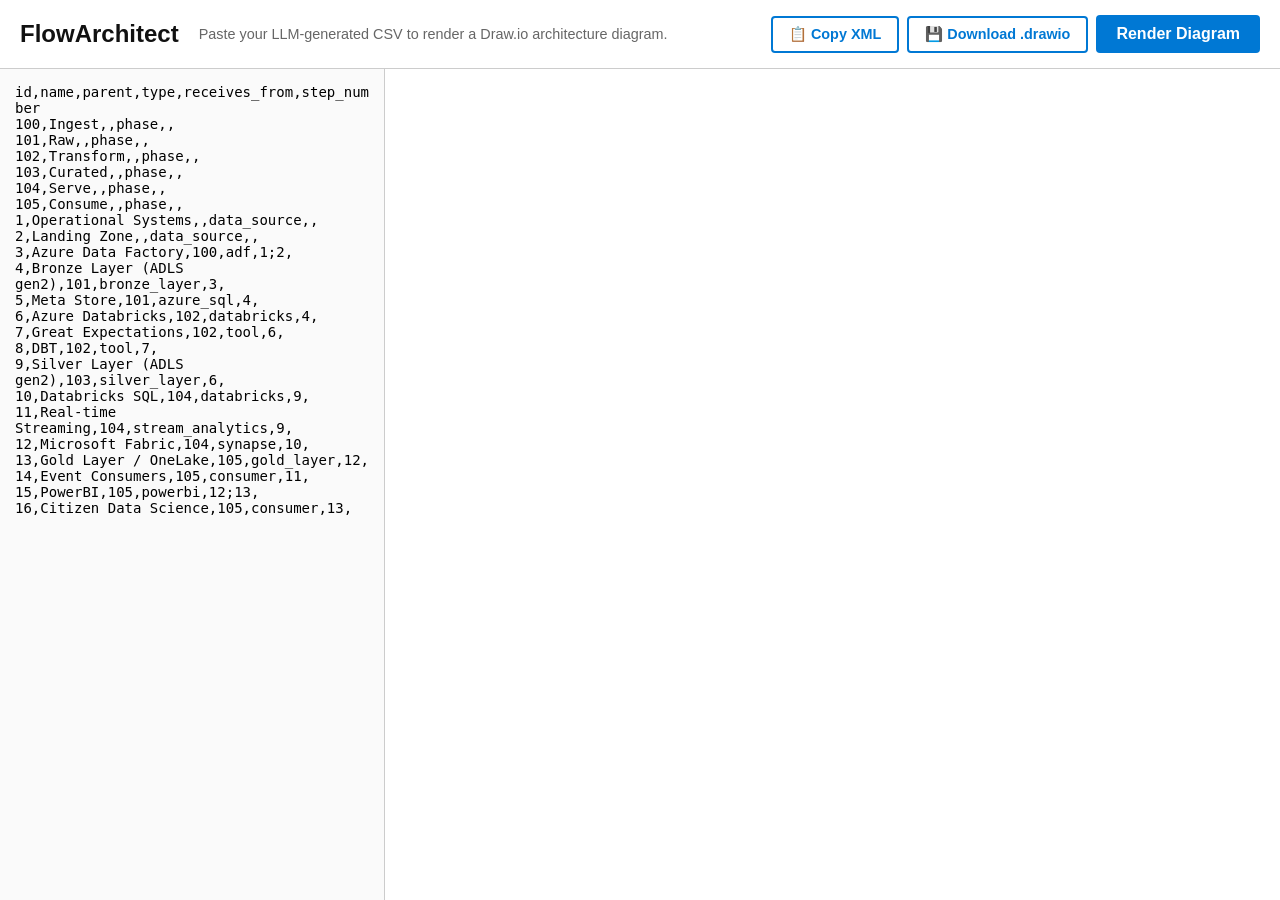
==== FlowArchitect.html @ b3bba188 "feat: portability + prompt engineering - Added 📋 Copy XML button (clipboard + fallback for non-HTTPS" ====
<!DOCTYPE html>
<html lang="en">
<head>
    <meta charset="UTF-8">
    <meta name="viewport" content="width=device-width, initial-scale=1.0">
    <title>FlowArchitect: LLM to Draw.io</title>
    <style>
:root {
    --bg-color: #f4f5f7;
    --text-color: #333;
    --border-color: #ccc;
    --accent-color: #0078d4; /* Microsoft Blue */
}

body {
    font-family: 'Segoe UI', Tahoma, Geneva, Verdana, sans-serif;
    margin: 0;
    padding: 0;
    display: flex;
    flex-direction: column;
    height: 100vh;
    background-color: var(--bg-color);
    color: var(--text-color);
}

header {
    background-color: #fff;
    padding: 15px 20px;
    display: flex;
    align-items: center;
    border-bottom: 1px solid var(--border-color);
}

header h1 {
    margin: 0;
    font-size: 1.5rem;
    margin-right: 20px;
    color: #111;
}

header p {
    margin: 0;
    flex-grow: 1;
    font-size: 0.9rem;
    color: #666;
}

#renderBtn {
    background-color: var(--accent-color);
    color: #fff;
    border: none;
    padding: 10px 20px;
    font-size: 1rem;
    border-radius: 4px;
    cursor: pointer;
    font-weight: bold;
    transition: background-color 0.2s;
}

#renderBtn:hover {
    background-color: #005a9e;
}

#copyXmlBtn, #downloadBtn {
    background-color: #fff;
    color: var(--accent-color);
    border: 2px solid var(--accent-color);
    padding: 8px 16px;
    font-size: 0.9rem;
    border-radius: 4px;
    cursor: pointer;
    font-weight: 600;
    transition: all 0.2s;
    margin-right: 8px;
}

#copyXmlBtn:hover, #downloadBtn:hover {
    background-color: var(--accent-color);
    color: #fff;
}

.container {
    display: flex;
    flex-grow: 1;
    overflow: hidden;
}

.left-pane {
    width: 30%;
    min-width: 300px;
    border-right: 1px solid var(--border-color);
    display: flex;
    flex-direction: column;
}

#csvInput {
    flex-grow: 1;
    padding: 15px;
    font-family: monospace;
    font-size: 14px;
    border: none;
    resize: none;
    background-color: #fafafa;
}

#csvInput:focus {
    outline: none;
    background-color: #fff;
}

.right-pane {
    flex-grow: 1;
    display: flex;
    background-color: #fff;
}

#drawio-iframe {
    width: 100%;
    height: 100%;
    border: none;
}
</style>
</head>
<body>
    <header>
        <h1>FlowArchitect</h1>
        <p>Paste your LLM-generated CSV to render a Draw.io architecture diagram.</p>
        <button id="copyXmlBtn" title="Generate XML and copy to clipboard">📋 Copy XML</button>
        <button id="downloadBtn" title="Download as .drawio file">💾 Download .drawio</button>
        <button id="renderBtn">Render Diagram</button>
    </header>

    <div class="container">
        <div class="left-pane">
            <textarea id="csvInput">id,name,parent,type,receives_from,step_number
100,Ingest,,phase,,
101,Raw,,phase,,
102,Transform,,phase,,
103,Curated,,phase,,
104,Serve,,phase,,
105,Consume,,phase,,
1,Operational Systems,,data_source,,
2,Landing Zone,,data_source,,
3,Azure Data Factory,100,adf,1;2,
4,Bronze Layer (ADLS gen2),101,bronze_layer,3,
5,Meta Store,101,azure_sql,4,
6,Azure Databricks,102,databricks,4,
7,Great Expectations,102,tool,6,
8,DBT,102,tool,7,
9,Silver Layer (ADLS gen2),103,silver_layer,6,
10,Databricks SQL,104,databricks,9,
11,Real-time Streaming,104,stream_analytics,9,
12,Microsoft Fabric,104,synapse,10,
13,Gold Layer / OneLake,105,gold_layer,12,
14,Event Consumers,105,consumer,11,
15,PowerBI,105,powerbi,12;13,
16,Citizen Data Science,105,consumer,13,</textarea>
        </div>
        <div class="right-pane">
            <!-- Draw.io embedded iframe -->
            <iframe id="drawio-iframe" src="https://embed.diagrams.net/?embed=1&ui=min&proto=json&noSaveBtn=1&noExitBtn=1" frameborder="0"></iframe>
        </div>
    </div>

    <script>
// ========================================================
// FlowArchitect - XML Generation Engine v2
// ========================================================
// Generates mxGraph XML with precise x,y positioning.
// No reliance on Draw.io's auto-layout.
// ========================================================

const ICON_BASE = 'https://raw.githubusercontent.com/jgraph/drawio/master/src/main/webapp/img/lib/';

const imgStyle = (path) =>
    'image;html=1;image=' + ICON_BASE + path + ';verticalLabelPosition=bottom;verticalAlign=top;align=center;fontSize=11;fontColor=#333333;';

const STENCILS = {
    // ---- Structural ----
    'zone': {
        style: 'rounded=1;whiteSpace=wrap;html=1;fillColor=#E6F2E6;strokeColor=#82b366;fontColor=#333333;fontSize=11;fontStyle=1;verticalAlign=top;spacingTop=5;',
        w: 'auto', h: 'auto'
    },
    'zone_blue': {
        style: 'rounded=1;whiteSpace=wrap;html=1;fillColor=#DAE8FC;strokeColor=#6c8ebf;fontColor=#333333;fontSize=11;fontStyle=1;verticalAlign=top;spacingTop=5;',
        w: 'auto', h: 'auto'
    },
    'governance_bar': {
        style: 'rounded=0;whiteSpace=wrap;html=1;fillColor=#f5f5f5;strokeColor=#cccccc;fontColor=#333333;fontSize=10;fontStyle=0;align=center;verticalAlign=middle;',
        w: 'auto', h: 35
    },
    // ---- Data Sources ----
    'data_source': {
        style: 'rounded=0;whiteSpace=wrap;html=1;fillColor=#ffffff;strokeColor=#333333;fontColor=#333333;fontSize=11;align=center;verticalAlign=middle;',
        w: 120, h: 45
    },
    // ---- Azure Services ----
    'adf':            { style: imgStyle('azure2/databases/Data_Factory.svg'),                  w: 48, h: 48 },
    'databricks':     { style: imgStyle('azure2/analytics/Azure_Databricks.svg'),              w: 48, h: 55 },
    'event_hubs':     { style: imgStyle('azure2/iot/Event_Hubs.svg'),                          w: 48, h: 48 },
    'cosmos_db':      { style: imgStyle('azure2/databases/Azure_Cosmos_DB.svg'),               w: 48, h: 48 },
    'azure_sql':      { style: imgStyle('azure2/databases/SQL_Database.svg'),                  w: 48, h: 48 },
    'powerbi':        { style: imgStyle('azure2/power_platform/PowerBI.svg'),                  w: 48, h: 55 },
    'synapse':        { style: imgStyle('azure2/analytics/Azure_Synapse_Analytics.svg'),       w: 48, h: 48 },
    'stream_analytics': { style: imgStyle('azure2/analytics/Stream_Analytics_Jobs.svg'),       w: 48, h: 48 },
    'purview':        { style: imgStyle('azure2/databases/Azure_Purview_Accounts.svg'),        w: 48, h: 48 },
    'data_catalog':   { style: imgStyle('azure2/integration/Azure_Data_Catalog.svg'),          w: 48, h: 48 },
    'adls':           { style: imgStyle('azure2/storage/Data_Lake_Storage_Gen1.svg'),          w: 48, h: 48 },
    'azure_monitor':  { style: imgStyle('azure2/management_governance/Monitor.svg'),           w: 48, h: 48 },
    'web_app':        { style: imgStyle('azure2/app_services/App_Services.svg'),               w: 48, h: 48 },
    // ---- Storage layers ----
    'bronze_layer': {
        style: 'rounded=1;whiteSpace=wrap;html=1;fillColor=#FFF2CC;strokeColor=#D6B656;fontColor=#333333;fontSize=11;fontStyle=1;align=center;verticalAlign=middle;',
        w: 120, h: 45
    },
    'silver_layer': {
        style: 'rounded=1;whiteSpace=wrap;html=1;fillColor=#E1D5E7;strokeColor=#9673A6;fontColor=#333333;fontSize=11;fontStyle=1;align=center;verticalAlign=middle;',
        w: 120, h: 45
    },
    'gold_layer': {
        style: 'rounded=1;whiteSpace=wrap;html=1;fillColor=#D5E8D4;strokeColor=#82B366;fontColor=#333333;fontSize=11;fontStyle=1;align=center;verticalAlign=middle;',
        w: 120, h: 45
    },
    // ---- Tools (no Azure icon) ----
    'tool': {
        style: 'rounded=1;whiteSpace=wrap;html=1;fillColor=#ffffff;strokeColor=#666666;fontColor=#333333;fontSize=10;align=center;verticalAlign=middle;',
        w: 70, h: 35
    },
    'consumer': {
        style: 'rounded=1;whiteSpace=wrap;html=1;fillColor=#f0f0f0;strokeColor=#999999;fontColor=#333333;fontSize=10;align=center;verticalAlign=middle;',
        w: 130, h: 40
    },
    // ---- Fallback ----
    'default': {
        style: 'rounded=1;whiteSpace=wrap;html=1;fillColor=#ffffff;strokeColor=#a6a6a6;fontColor=#333333;fontSize=11;',
        w: 120, h: 50
    }
};

// Layout constants (pixels)
const L = {
    leftMargin: 30,
    sourceColW: 140,   // width for the source column (col -1)
    phaseColW: 155,    // width per phase column
    headerY: 10,       // y of phase header labels
    headerH: 28,       // height of header labels
    contentY: 50,      // y start for first content row
    rowH: 100          // vertical spacing between rows
};

// ---- Draw.io iframe communication ----
const iframe = document.getElementById('drawio-iframe');
let iframeReady = false;

window.addEventListener('message', function(evt) {
    if (evt.data && evt.data.length > 0) {
        try {
            const msg = JSON.parse(evt.data);
            if (msg.event === 'init') {
                iframeReady = true;
                console.log('Draw.io iframe ready (init event received)');
                document.getElementById('renderBtn').textContent = 'Render Diagram';
            }
        } catch (e) {}
    }
});

// Fallback: if init event not received after 12s, force ready
setTimeout(() => {
    if (!iframeReady) {
        console.warn('Draw.io init timeout — forcing ready state');
        iframeReady = true;
        document.getElementById('renderBtn').textContent = 'Render Diagram';
    }
}, 12000);

// Show loading state on button
document.getElementById('renderBtn').textContent = 'Loading Draw.io...';

document.getElementById('renderBtn').addEventListener('click', () => {
    if (!iframeReady) {
        alert('Draw.io is still loading. Please wait a moment.');
        return;
    }
    const csv = document.getElementById('csvInput').value.trim();
    if (!csv) return;

    try {
        const xml = buildDiagram(csv);
        console.log('Generated XML:
', xml);
        iframe.contentWindow.postMessage(JSON.stringify({
            action: 'load',
            autosave: 1,
            xml: xml
        }), '*');
    } catch (err) {
        console.error('Diagram generation error:', err);
        alert('Error: ' + err.message);
    }
});

// ---- Copy XML to clipboard ----
document.getElementById('copyXmlBtn').addEventListener('click', () => {
    const csv = document.getElementById('csvInput').value.trim();
    if (!csv) { alert('No CSV data to convert.'); return; }

    try {
        const xml = buildDiagram(csv);
        navigator.clipboard.writeText(xml).then(() => {
            const btn = document.getElementById('copyXmlBtn');
            btn.textContent = '✅ Copied!';
            setTimeout(() => { btn.textContent = '📋 Copy XML'; }, 2000);
        }).catch(() => {
            // Fallback for non-HTTPS contexts
            const ta = document.createElement('textarea');
            ta.value = xml; document.body.appendChild(ta);
            ta.select(); document.execCommand('copy');
            document.body.removeChild(ta);
            const btn = document.getElementById('copyXmlBtn');
            btn.textContent = '✅ Copied!';
            setTimeout(() => { btn.textContent = '📋 Copy XML'; }, 2000);
        });
    } catch (err) {
        alert('Error: ' + err.message);
    }
});

// ---- Download .drawio file ----
document.getElementById('downloadBtn').addEventListener('click', () => {
    const csv = document.getElementById('csvInput').value.trim();
    if (!csv) { alert('No CSV data to convert.'); return; }

    try {
        const xml = buildDiagram(csv);
        const blob = new Blob([xml], { type: 'application/xml' });
        const url = URL.createObjectURL(blob);
        const a = document.createElement('a');
        a.href = url;
        a.download = 'architecture.drawio';
        document.body.appendChild(a);
        a.click();
        document.body.removeChild(a);
        URL.revokeObjectURL(url);
        const btn = document.getElementById('downloadBtn');
        btn.textContent = '✅ Downloaded!';
        setTimeout(() => { btn.textContent = '💾 Download .drawio'; }, 2000);
    } catch (err) {
        alert('Error: ' + err.message);
    }
});

// ============================================================
// Main diagram builder: CSV → mxGraph XML
// ============================================================
function buildDiagram(csvText) {
    // --- 1. Parse CSV ---
    const lines = csvText.split('
').filter(l => l.trim());
    const hdrs = lines[0].split(',').map(h => h.trim());
    const idx = name => hdrs.indexOf(name);

    const allNodes = [];
    const byId = {};

    for (let i = 1; i < lines.length; i++) {
        const vals = csvSplit(lines[i]);
        const n = {
            id:            (vals[idx('id')]            || '').trim(),
            name:          (vals[idx('name')]          || '').trim(),
            parent:        (vals[idx('parent')]        || '').trim(),
            type:          (vals[idx('type')]          || '').trim(),
            receives_from: (vals[idx('receives_from')] || '').trim(),
            step_number:   (vals[idx('step_number')]   || '').trim()
        };
        allNodes.push(n);
        byId[n.id] = n;
    }

    // --- 2. Separate phases from content ---
    const phases = allNodes.filter(n => n.type === 'phase');
    const content = allNodes.filter(n => n.type !== 'phase');
    const phaseIdx = {};
    phases.forEach((p, i) => { phaseIdx[p.id] = i; });

    // --- 3. Build edge list ---
    const edges = [];
    content.forEach(n => {
        if (!n.receives_from) return;
        n.receives_from.split(';').forEach(srcId => {
            srcId = srcId.trim();
            if (srcId && byId[srcId]) {
                edges.push({ from: srcId, to: n.id, step: n.step_number });
            }
        });
    });

    // --- 4. Assign columns ---
    content.forEach(n => {
        if (n.parent && phaseIdx[n.parent] !== undefined) {
            n._col = phaseIdx[n.parent];
        } else if (!n.receives_from) {
            n._col = -1;
        }
    });

    for (let iter = 0; iter < 20; iter++) {
        let changed = false;
        content.forEach(n => {
            if (n._col !== undefined) return;
            const srcs = n.receives_from.split(';').map(s => s.trim()).filter(Boolean);
            const cols = srcs.map(s => byId[s]?._col).filter(c => c !== undefined);
            if (cols.length > 0) {
                n._col = Math.max(...cols) + 1;
                changed = true;
            }
        });
        if (!changed) break;
    }
    content.forEach(n => { if (n._col === undefined) n._col = phases.length; });

    // --- 5. Assign rows within each column ---
    const colBuckets = {};
    content.forEach(n => {
        const c = n._col;
        if (!colBuckets[c]) colBuckets[c] = [];
        colBuckets[c].push(n);
    });
    Object.values(colBuckets).forEach(bucket => {
        bucket.forEach((n, i) => { n._row = i; });
    });

    // Align source nodes (col -1) to their target's row
    // When multiple sources feed the same target, offset them vertically
    if (colBuckets[-1]) {
        const usedRows = new Set();
        colBuckets[-1].forEach(src => {
            const tgtEdge = edges.find(e => e.from === src.id);
            if (tgtEdge && byId[tgtEdge.to]?._row !== undefined) {
                let targetRow = byId[tgtEdge.to]._row;
                // Find next available row starting from target row
                while (usedRows.has(targetRow)) targetRow++;
                src._row = targetRow;
                usedRows.add(targetRow);
            } else {
                // No target edge — keep original row but avoid conflicts
                let row = src._row;
                while (usedRows.has(row)) row++;
                src._row = row;
                usedRows.add(row);
            }
        });
    }

    // --- 6. Compute pixel positions ---
    content.forEach(n => {
        const st = STENCILS[n.type] || STENCILS['default'];
        n._w = (st.w === 'auto') ? 120 : st.w;
        n._h = (st.h === 'auto') ? 50  : st.h;

        if (n._col === -1) {
            n._x = L.leftMargin + (L.sourceColW - n._w) / 2;
        } else {
            const colX = L.leftMargin + L.sourceColW + n._col * L.phaseColW;
            n._x = colX + (L.phaseColW - n._w) / 2;
        }
        n._y = L.contentY + n._row * L.rowH;
    });

    // --- 7. Generate XML ---
    let nid = 100;
    let xml = '';

    // Phase column headers
    phases.forEach((p, i) => {
        const x = L.leftMargin + L.sourceColW + i * L.phaseColW;
        xml += mxVertex(nid++, esc(p.name),
            'text;html=1;align=center;verticalAlign=middle;strokeColor=none;fillColor=none;fontSize=13;fontStyle=1;fontColor=#333333;',
            x, L.headerY, L.phaseColW, L.headerH);
    });

    // Content nodes
    const cellMap = {};
    content.forEach(n => {
        const cid = nid++;
        cellMap[n.id] = cid;
        const st = STENCILS[n.type] || STENCILS['default'];
        xml += mxVertex(cid, esc(n.name), st.style, n._x, n._y, n._w, n._h);
    });

    // Edges with optional green step badges
    edges.forEach(e => {
        const eid = nid++;
        const sid = cellMap[e.from];
        const tid = cellMap[e.to];
        if (!sid || !tid) return;

        let style = 'edgeStyle=orthogonalEdgeStyle;rounded=1;html=1;strokeColor=#333333;strokeWidth=1.5;';
        if (e.step) {
            style += 'labelBackgroundColor=#107c41;fontColor=#ffffff;fontSize=11;fontStyle=1;';
        }
        xml += mxEdge(eid, e.step || '', style, sid, tid);
    });

    return '<mxGraphModel><root><mxCell id="0"/><mxCell id="1" parent="0"/>' + xml + '</root></mxGraphModel>';
}

// ---- XML element helpers ----
function mxVertex(id, value, style, x, y, w, h) {
    return '<mxCell id="' + id + '" value="' + value + '" style="' + style +
           '" vertex="1" parent="1"><mxGeometry x="' + x + '" y="' + y +
           '" width="' + w + '" height="' + h + '" as="geometry"/></mxCell>';
}

function mxEdge(id, value, style, source, target) {
    return '<mxCell id="' + id + '" value="' + value + '" style="' + style +
           '" edge="1" source="' + source + '" target="' + target +
           '" parent="1"><mxGeometry relative="1" as="geometry"/></mxCell>';
}

function esc(str) {
    return str.replace(/&/g, '&amp;').replace(/</g, '&lt;')
              .replace(/>/g, '&gt;').replace(/"/g, '&quot;');
}

function csvSplit(line) {
    const result = [];
    let cur = '';
    let inQ = false;
    for (const ch of line) {
        if (ch === '"') { inQ = !inQ; }
        else if (ch === ',' && !inQ) { result.push(cur); cur = ''; }
        else { cur += ch; }
    }
    result.push(cur);
    return result;
}

</script>
</body>
</html>
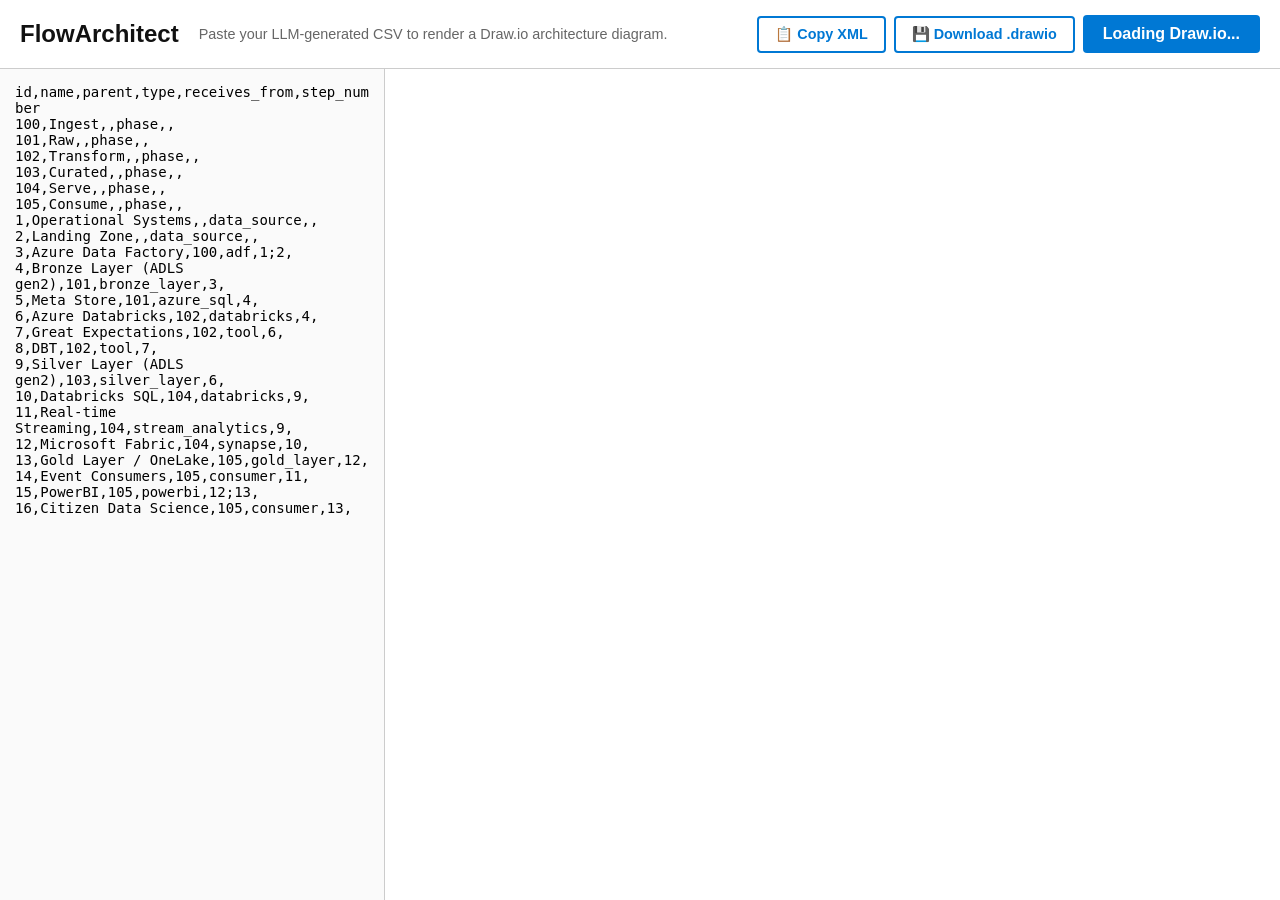
==== commit 70d74eda: "fix: eliminate \n escape sequences that break when JS is inlined into HTML Root cause: Python's buil" ====
--- a/FlowArchitect.html
+++ b/FlowArchitect.html
@@ -161,6 +161,17 @@
             <iframe id="drawio-iframe" src="https://embed.diagrams.net/?embed=1&ui=min&proto=json&noSaveBtn=1&noExitBtn=1" frameborder="0"></iframe>
         </div>
     </div>
+    <!-- XML Output Modal -->
+    <div id="xmlModal" style="display:none; position:fixed; top:0; left:0; width:100%; height:100%; background:rgba(0,0,0,0.5); z-index:9999; align-items:center; justify-content:center;">
+        <div style="background:#fff; border-radius:8px; padding:20px; width:80%; max-width:900px; max-height:80vh; display:flex; flex-direction:column; box-shadow:0 8px 32px rgba(0,0,0,0.3);">
+            <div style="display:flex; justify-content:space-between; align-items:center; margin-bottom:12px;">
+                <h3 style="margin:0; color:#333;">Generated XML — Select All (Ctrl+A) then Copy (Ctrl+C)</h3>
+                <button id="closeModal" style="background:none; border:none; font-size:1.5rem; cursor:pointer; color:#666;">✕</button>
+            </div>
+            <textarea id="xmlOutput" readonly style="flex-grow:1; min-height:300px; font-family:monospace; font-size:12px; padding:12px; border:2px solid #0078d4; border-radius:4px; resize:vertical; background:#fafafa;"></textarea>
+            <p style="margin:8px 0 0; color:#666; font-size:0.85rem;">Paste this XML into Draw.io → Extras → Edit Diagram → OK</p>
+        </div>
+    </div>
 
     <script>
 // ========================================================
@@ -287,8 +298,7 @@
 
     try {
         const xml = buildDiagram(csv);
-        console.log('Generated XML:
-', xml);
+        console.log('Generated XML:', xml);
         iframe.contentWindow.postMessage(JSON.stringify({
             action: 'load',
             autosave: 1,
@@ -300,29 +310,32 @@
     }
 });
 
-// ---- Copy XML to clipboard ----
+// ---- Copy XML — show in modal for manual copy ----
 document.getElementById('copyXmlBtn').addEventListener('click', () => {
     const csv = document.getElementById('csvInput').value.trim();
     if (!csv) { alert('No CSV data to convert.'); return; }
 
     try {
         const xml = buildDiagram(csv);
-        navigator.clipboard.writeText(xml).then(() => {
-            const btn = document.getElementById('copyXmlBtn');
-            btn.textContent = '✅ Copied!';
-            setTimeout(() => { btn.textContent = '📋 Copy XML'; }, 2000);
-        }).catch(() => {
-            // Fallback for non-HTTPS contexts
-            const ta = document.createElement('textarea');
-            ta.value = xml; document.body.appendChild(ta);
-            ta.select(); document.execCommand('copy');
-            document.body.removeChild(ta);
-            const btn = document.getElementById('copyXmlBtn');
-            btn.textContent = '✅ Copied!';
-            setTimeout(() => { btn.textContent = '📋 Copy XML'; }, 2000);
-        });
+        const modal = document.getElementById('xmlModal');
+        const output = document.getElementById('xmlOutput');
+        output.value = xml;
+        modal.style.display = 'flex';
+        // Auto-select all text so user just hits Ctrl+C
+        output.focus();
+        output.select();
     } catch (err) {
         alert('Error: ' + err.message);
+    }
+});
+
+// ---- Close modal ----
+document.getElementById('closeModal').addEventListener('click', () => {
+    document.getElementById('xmlModal').style.display = 'none';
+});
+document.getElementById('xmlModal').addEventListener('click', (e) => {
+    if (e.target === e.currentTarget) {
+        document.getElementById('xmlModal').style.display = 'none';
     }
 });
 
@@ -355,8 +368,8 @@
 // ============================================================
 function buildDiagram(csvText) {
     // --- 1. Parse CSV ---
-    const lines = csvText.split('
-').filter(l => l.trim());
+    const NL = String.fromCharCode(10);
+    const lines = csvText.split(NL).filter(l => l.trim());
     const hdrs = lines[0].split(',').map(h => h.trim());
     const idx = name => hdrs.indexOf(name);
 
